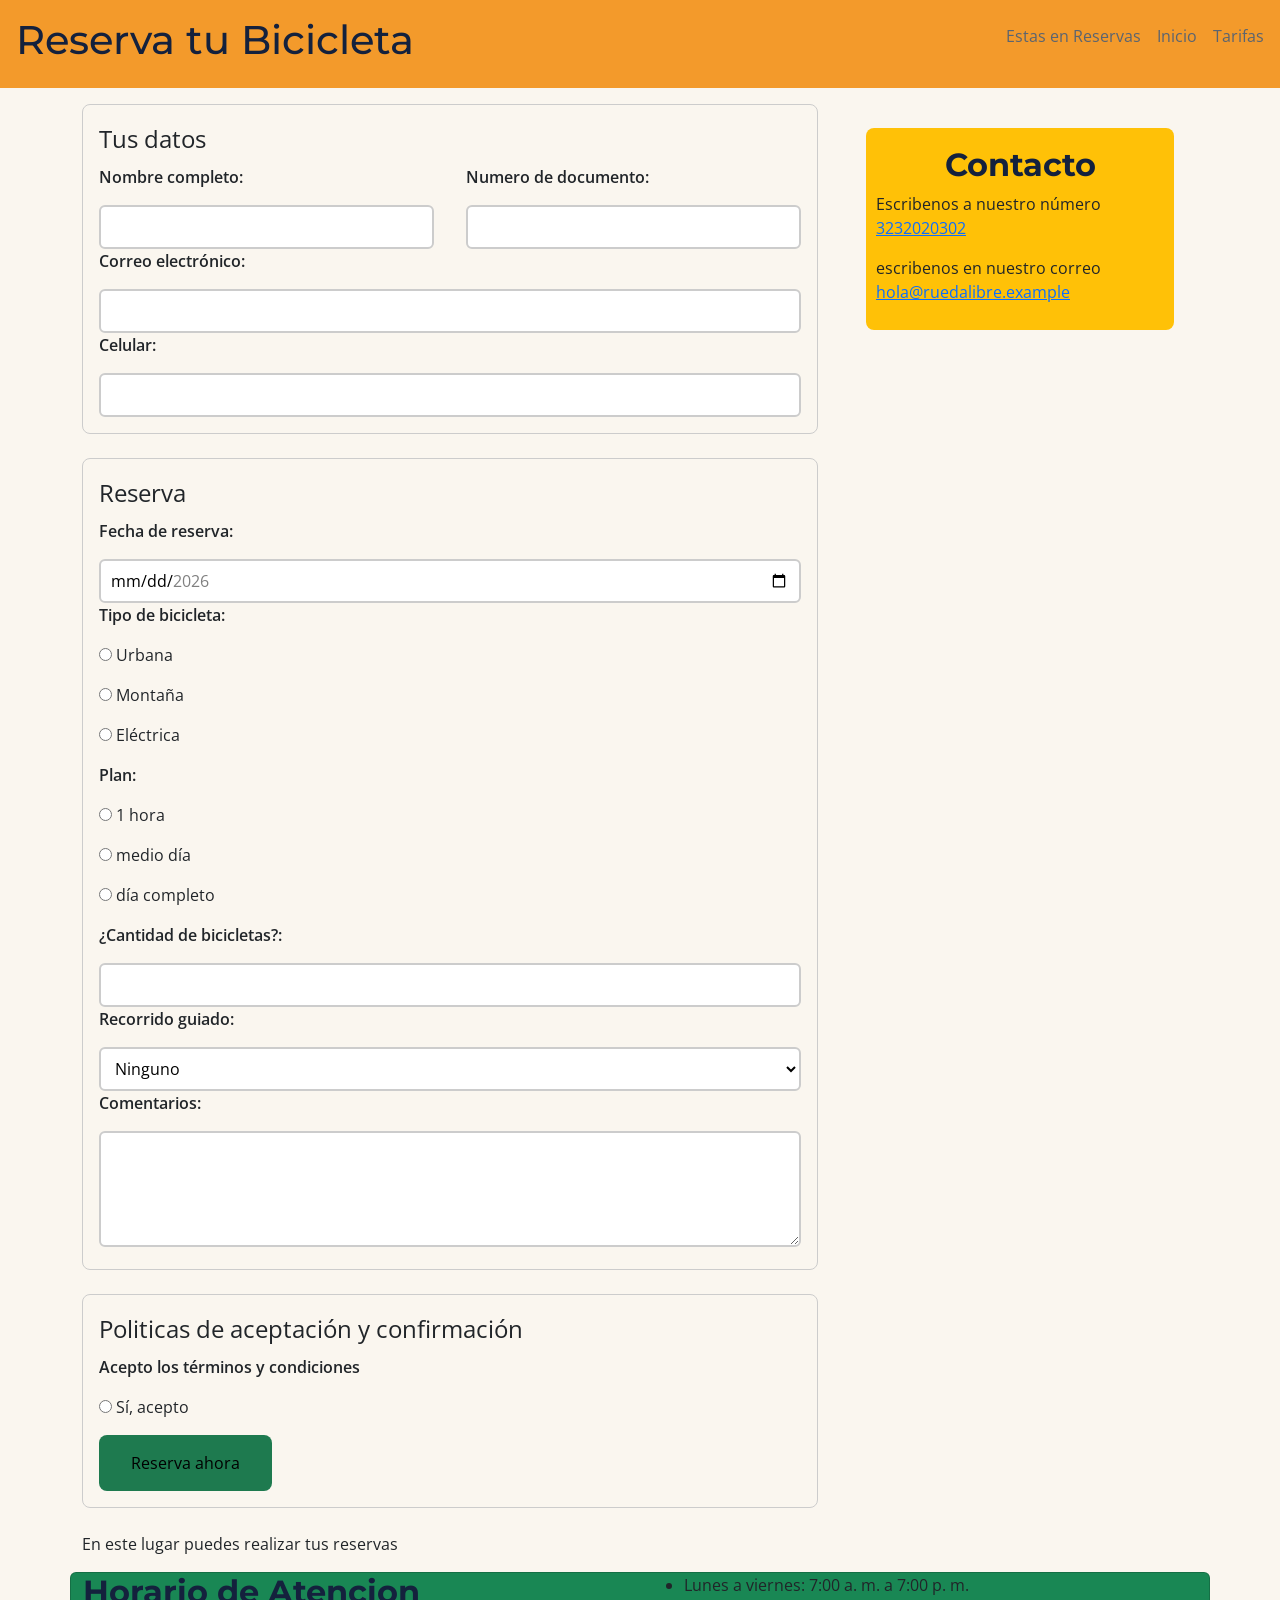
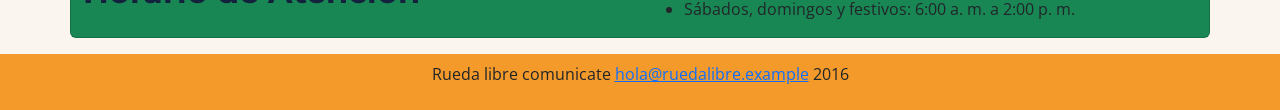
==== paginas/reservas.html @ 87fd2fc1 "fear:modificación de los espacios con boostrap en reservas y tarifas" ====
<!DOCTYPE html>
<html lang="es">
<head>
    <meta charset="UTF-8">
    <meta name="viewport" content="width=device-width, initial-scale=1.0">
    <title>Reservas | Rueda Libre</title>
    <link rel="preconnect" href="https://fonts.googleapis.com">
    <link rel="preconnect" href="https://fonts.gstatic.com" crossorigin>
    <link href="https://fonts.googleapis.com/css2?family=Montserrat&display=swap" rel="stylesheet">
    <link rel="preconnect" href="https://fonts.googleapis.com">
    <link rel="preconnect" href="https://fonts.gstatic.com" crossorigin>
    <link href="https://fonts.googleapis.com/css2?family=Montserrat:wght@700&family=Open+Sans:ital,wght@0,300..800;1,300..800&display=swap" rel="stylesheet">
     <link href="https://cdn.jsdelivr.net/npm/bootstrap@5.3.3/dist/css/bootstrap.min.css" rel="stylesheet" integrity="sha384-QWTKZyjpPEjISv5WaRU9OFeRpok6YctnYmDr5pNlyT2bRjXh0JMhjY6hW+ALEwIH" crossorigin="anonymous">
    <link rel="stylesheet" href="../css/style.css">
</head>
<body>
    <header>
        <h1>Reserva tu Bicicleta</h1>
        <nav>
            <ul id="menu" class="activo">
                <li><a href="reservas.html">Estas en Reservas</a></li>
                <li><a href="../index.html">Inicio</a></li>
                <li><a href="tarifas.html">Tarifas</a></li>
            </ul>
        </nav>
    </header>

    <main>
        <div class="container">
            <div class="row">
                <div class="col-12 col-md-8">
                <section id="direccion">
                        <form action="" method="post" class="formulario">
                            <fieldset>
                                <legend>Tus datos</legend>
                                <section class = "linea">
                                    <div class="campo">
                                    <p><label for="nombre">Nombre completo:</label></p>
                                    <input type="text" id="nombre" name="nombre" minlength="3" required>  
                                    </div>
                                    <div class="campo">
                                    <p><label for="identificacion">Numero de documento: </label></p>
                                    <input type="text" id="identificacion" name="identificacion" pattern="[0-9]{6,10}" required>
                                    </div>
                                </section>
                                
                                <p><label for="correo">Correo electrónico:</label></p>
                                <input type="email" id="correo" name="correo" required>
                                
                                <p><label for="celular">Celular:</label></p>
                                <input type="tel" id="celular" name="telefono" pattern="3[0-9]{9}" required>    
                            </fieldset>

                            <fieldset>
                                <legend>Reserva</legend>
                                <p><label for="fecha">Fecha de reserva:</label></p>
                                <input type="date" id="fecha" name="fecha" min="2026-11-01" max="2026-12-31" required>
                                
                                <p><label>Tipo de bicicleta:</label></p>
                                <p><input type="radio" id="bici-urbana" name="bicicleta" value="urbana" required> Urbana</p>
                                <p><input type="radio" id="bici-montana" name="bicicleta" value="montaña" required> Montaña</p>
                                <p><input type="radio" id="bici-electrica" name="bicicleta" value="eléctrica" required> Eléctrica</p>
                                
                                <p><label>Plan:</label></p>
                                <p><input type="radio" id="plan-hora" name="plan" value="hora" required> 1 hora</p>
                                <p><input type="radio" id="plan-medio" name="plan" value="medio" required> medio día</p>
                                <p><input type="radio" id="plan-completo" name="plan" value="completo" required> día completo</p>
                                
                                <p><label for="cantidad">¿Cantidad de bicicletas?:</label></p>
                                <input type="number" id="cantidad" name="cantidad" min="1" max="6" required>
                                
                                <p><label for="recorrido">Recorrido guiado:</label></p>
                                <select id="recorrido" name="recorrido" required>
                                    <option value="ninguno">Ninguno</option>
                                    <option value="rio">rio y parques</option>
                                    <option value="barrio">Sabores del barrio</option>
                                    <option value="reto">Reto Palmas</option>  
                                </select>
                                
                                <p><label for="comentarios">Comentarios:</label></p>
                                <textarea id="comentarios" name="comentarios" rows="4" cols="50"></textarea>
                            </fieldset>

                            <fieldset> 
                                <legend>Politicas de aceptación y confirmación</legend>
                                <p><label>Acepto los términos y condiciones</label></p>
                                <p><input type="radio" id="aceptacion" name="aceptacion" value="acepto" required> Sí, acepto</p>
                                <button type="submit" class="cta-boton">Reserva ahora</button>
                            </fieldset>
                            <p>En este lugar puedes realizar tus reservas</p>
                        </form>
                </section>
            </div>

                <div class="col-12 col-md-4">
                    <section class="tarjetas-contacto">
                            <article class="tarjetas bg-warning ">
                                <h2 class = "fw-bold m-2 text-center">Contacto</h2>
                                <p>Escribenos a nuestro número <a href="tel:3232020302">3232020302</a></p>
                                <p>escribenos en nuestro correo <a href="mailto:hola@ruedalibre.example">hola@ruedalibre.example</a></p>
                            </article>
                    </section>
                </div> 
            </div> 
        </div>

                
                    <section class = "container card vw-100  bg-success">
                        <div class = "row justify-content-center">
                            <div class = "col-12 col-lg-6">
                                <h2 class ="fw-bold">Horario de Atencion</h2>
                            </div>
                            <div class = "col-12 col-lg-6">
                                <aside aria-label="contenido complementario">
                                    <ul>
                                        <li>Lunes a viernes: 7:00 a. m. a 7:00 p. m.</li>
                                        <li>Sábados, domingos y festivos: 6:00 a. m. a 2:00 p. m.</li>
                                    </ul>
                                </aside>
                            </div>
                        </div>
                    </section> 
        
    </main>

    <footer>
       <p>Rueda libre
       comunicate <a href="mailto:hola@ruedalibre.example">hola@ruedalibre.example</a>
       2016
       </p>
    </footer>
</body>
</html>
---- css/style.css ----
:root {
    --botones--enlaces: #1E7A4F;
    --titulos--encabezados: #14213D;
    --fondo--general: #FAF6EF;
    --texto--secundario: #5B6470;
    --fuente--titulos: 'Montserrat', sans-serif;
    --fuente--texto: 'Open Sans', sans-serif;
    
    --espacio-xs: 0.25rem;
    --espacio-sm: 0.5rem;
    --espacio-md: 1rem;
    --espacio-lg: 1.5rem;
    --espacio-xl: 2rem;
    --radio: 0.5rem;
}

*,
*::before,
*::after {
    box-sizing: border-box;
}

body {
    font-family: var(--fuente--texto);
    background-color: var(--fondo--general);
}

body h1, body h2, body h3, body h4, body h5, body h6 {
    font-family: var(--fuente--titulos);
    color: var(--titulos--encabezados);
}

main, header, footer {
    max-width: 100%;
    margin: 0 auto;
    padding: var(--espacio-md);
}

header {
    display: flex;
    justify-content: space-between;
    align-items: center;
    background-color: #F39A2B;
    padding: 0.5rem;
    transition: transform 0.2s ease;
}

footer {
    display: flex;
    justify-content: space-evenly;
    align-items: flex-start;
    flex-wrap: wrap;
    background-color: #F39A2B;
    padding: 0.5rem;
    transition: transform 0.2s ease;
}

#menu {
    display: flex;
    gap: 1.5rem;
    flex-wrap: wrap;
}

#menu a { 
    color: var(--texto--secundario); 
    transition: all 0.3s ease;
    text-decoration: none;
}

#menu a.activo,
#menu a:hover,
#menu a:focus { 
    color: var(--botones--enlaces); 
    font-weight: 600; 
}

img {
    max-width: 100%;
    display: flex;
    margin: 0 auto;
}

.portada {
    min-height: 60vh;
    display: grid;
    grid-template-columns: 1fr 1fr;
    gap: 2rem;
    align-items: center;
    justify-content: center;
}

.portada-imagen,
.portada-texto {
    width: 100%;
    flex-direction: column;
    position: relative;
}

.servicio {
    padding: var(--espacio-md);
    border: 1px solid var(--titulos--encabezados);
    border-radius: var(--radio);
    background-color: var(--texto--secundario);
    margin-bottom: var(--espacio-lg);
}

.servicio img {
    width: 100%;
    height: auto;
    display: block;
    border-radius: var(--radio);
}

table {
    width: 100%;
    border-collapse: collapse;
}

th, td {
    padding: var(--espacio-sm) var(--espacio-md);
    border: 1px solid var(--texto--secundario);
    text-align: left;
}

th {
    background-color: var(--texto--secundario);
    color: var(--titulos--encabezados);
}

/* Estilos de Formularios */
.formulario fieldset {
    margin-bottom: var(--espacio-lg);
    padding: var(--espacio-md);
    border: 1px solid #ccc;
    border-radius: var(--radio);
}

.formulario label {
    display: block;             
    margin-bottom: var(--espacio-xs);
    font-weight: 600;
}

.formulario input:not([type="radio"]):not([type="checkbox"]),
.formulario select,
.formulario textarea {
    width: 100%;              
    padding: 8px 10px;
    border: 2px solid #ccc;
    border-radius: 6px;
    background-color: #fff;
    transition: border-color 0.3s, box-shadow 0.3s, background-color 0.3s;
}

.formulario input:not([type="radio"]):not([type="checkbox"]):focus,
.formulario select:focus,
.formulario textarea:focus {
    outline: 3px solid var(--botones--enlaces);
    outline-offset: 2px;
    border-color: var(--botones--enlaces);
    background-color: #fff;
}

.formulario input[type="radio"]:focus,
.formulario input[type="checkbox"]:focus {
    outline: 3px solid var(--botones--enlaces);
    outline-offset: 2px;
}

.whatsapp{
    position: fixed;
    bottom: var(--espacio-lg);
    right: var(--espacio-md);
    background-color: var(--verde-ruta);
    color: #FFFFFF;
    padding: var(--espacio-sm);
    border-radius: 8px;
    text-decoration: none;
    z-index: 1000;
}

.etiqueta {
    position: absolute;
    top: 10px;
    left: 10px;
    background-color: #F39A2B;
    color: #030303;
    padding: 0.2rem 0.5rem;
    border-radius: var(--radio);
    
}

.cta-boton {
    display: inline-block;
    background-color: var(--botones--enlaces);
    color: black;
    padding: var(--espacio-md) var(--espacio-xl);
    border: none;
    border-radius: var(--radio);
    text-decoration: none;
    cursor: pointer;
    text-align: center;
    transition: background-color 0.3s ease, transform 0.2s ease;
}

.cta-boton:hover {
    background-color: #14532d; 
    transform: scale(1.05); 
}

.tarjetas {
    display: block;
    background-color: #ffff;
    border-radius: 8px;                
    padding: 10px;
    margin: var(--espacio-lg);              
    transition: transform 0.2s ease; 
    position: relative;
}

.flet-grid {
    display: grid;
    gap: 2rem;
    grid-template-columns: repeat(auto-fit, minmax(20rem, 1fr));
    padding-inline: 2rem;
}

/*.bicicletas {
    display: flex;
    flex-direction: column;
    justify-content: space-between;
}

.bicicletas img {
    width: 100%;
    height: auto;
    object-fit: cover;
}*/

article {
    display: flex;
    align-items: center;
    justify-content: center;
}

article p {
    flex-direction: row;
}


/* #direccion {
    display: grid;
    grid-template-columns: 1fr;
    gap: 2rem;
    align-items: center;
} */

 .tarjeta-contacto{
    flex-wrap: wrap;
 }

.portada {
    display: grid;
    grid-template-columns: 1fr 1fr;
    gap: 2rem;
    align-items: center;
    min-height: 60vh;
}

/* Contenedor de la imagen */
.portada-imagen {
    width: 100%;
    height: 100%;
    max-height: auto; /* Limita la altura máxima para que no sea muy gigante */
    overflow: hidden;
    border-radius: var(--radio); /* Usa tu variable de radio */
    display: flex;
    justify-content: center;
    align-items: center;
}

/* Estilos de la imagen de portada */
.portada-imagen img {
    width: 100%;
    height: 100%;
    object-fit: cover; /* Evita que la imagen se deforme, rellenando el espacio de forma proporcional */
    object-position: center; /* Centra la imagen perfectamente */
}

.linea{
    display: grid;
    grid-template-columns: 1fr 1fr;
    gap: 2rem;
    align-items: center;
}

img {
    max-width: 100%;
    height: auto;
    display: block;
    margin: 0 auto;
}

/* ESTILOS BASE (Móvil: Menú debajo y centrado) */
header {
    display: flex;
    flex-direction: column;
    align-items: center;
    text-align: center;
    background-color: #F39A2B;
    padding: 1rem;
}

#menu {
    display: flex;
    justify-content: center;
    gap: 1rem;
    flex-wrap: wrap;
    padding: 0;
    margin-top: 0.5rem;
    list-style: none;
}

/* TABLET Y ESCRITORIO (Desde 768px en adelante) */
@media (min-width: 768px) {
    header {
        flex-direction: row; /* Vuelve a estar lado a lado */
        justify-content: space-between;
        align-items: center;
    }
    
    #menu {
        margin-top: 0;
    }
}

/* Estilos base móviles para las tablas */
table {
    width: 100%;
    border-collapse: collapse;
    font-size: 0.85rem; /* Letra más compacta para móvil */
}

th, td {
    padding: 0.4rem 0.6rem; /* Relleno reducido para que quepa todo */
    border: 1px solid var(--texto--secundario);
    text-align: left;
}

/* --- TABLET (Mínimo 768px) --- */
@media (min-width: 768px) {
    .portada {
        display: grid;
        grid-template-columns: 1fr 1fr;
        gap: 2rem;
        align-items: center;
    }
}

/* --- ESCRITORIO (Mínimo 1200px) --- */
/* @media (min-width: 1200px) {
    /* Aquí activamos el diseño 2:1 que querías para reservas 
    #direccion {
        display: grid;
        grid-template-columns: 2fr 1fr;
        gap: 2rem;
        align-items: start;
    } 
}*/
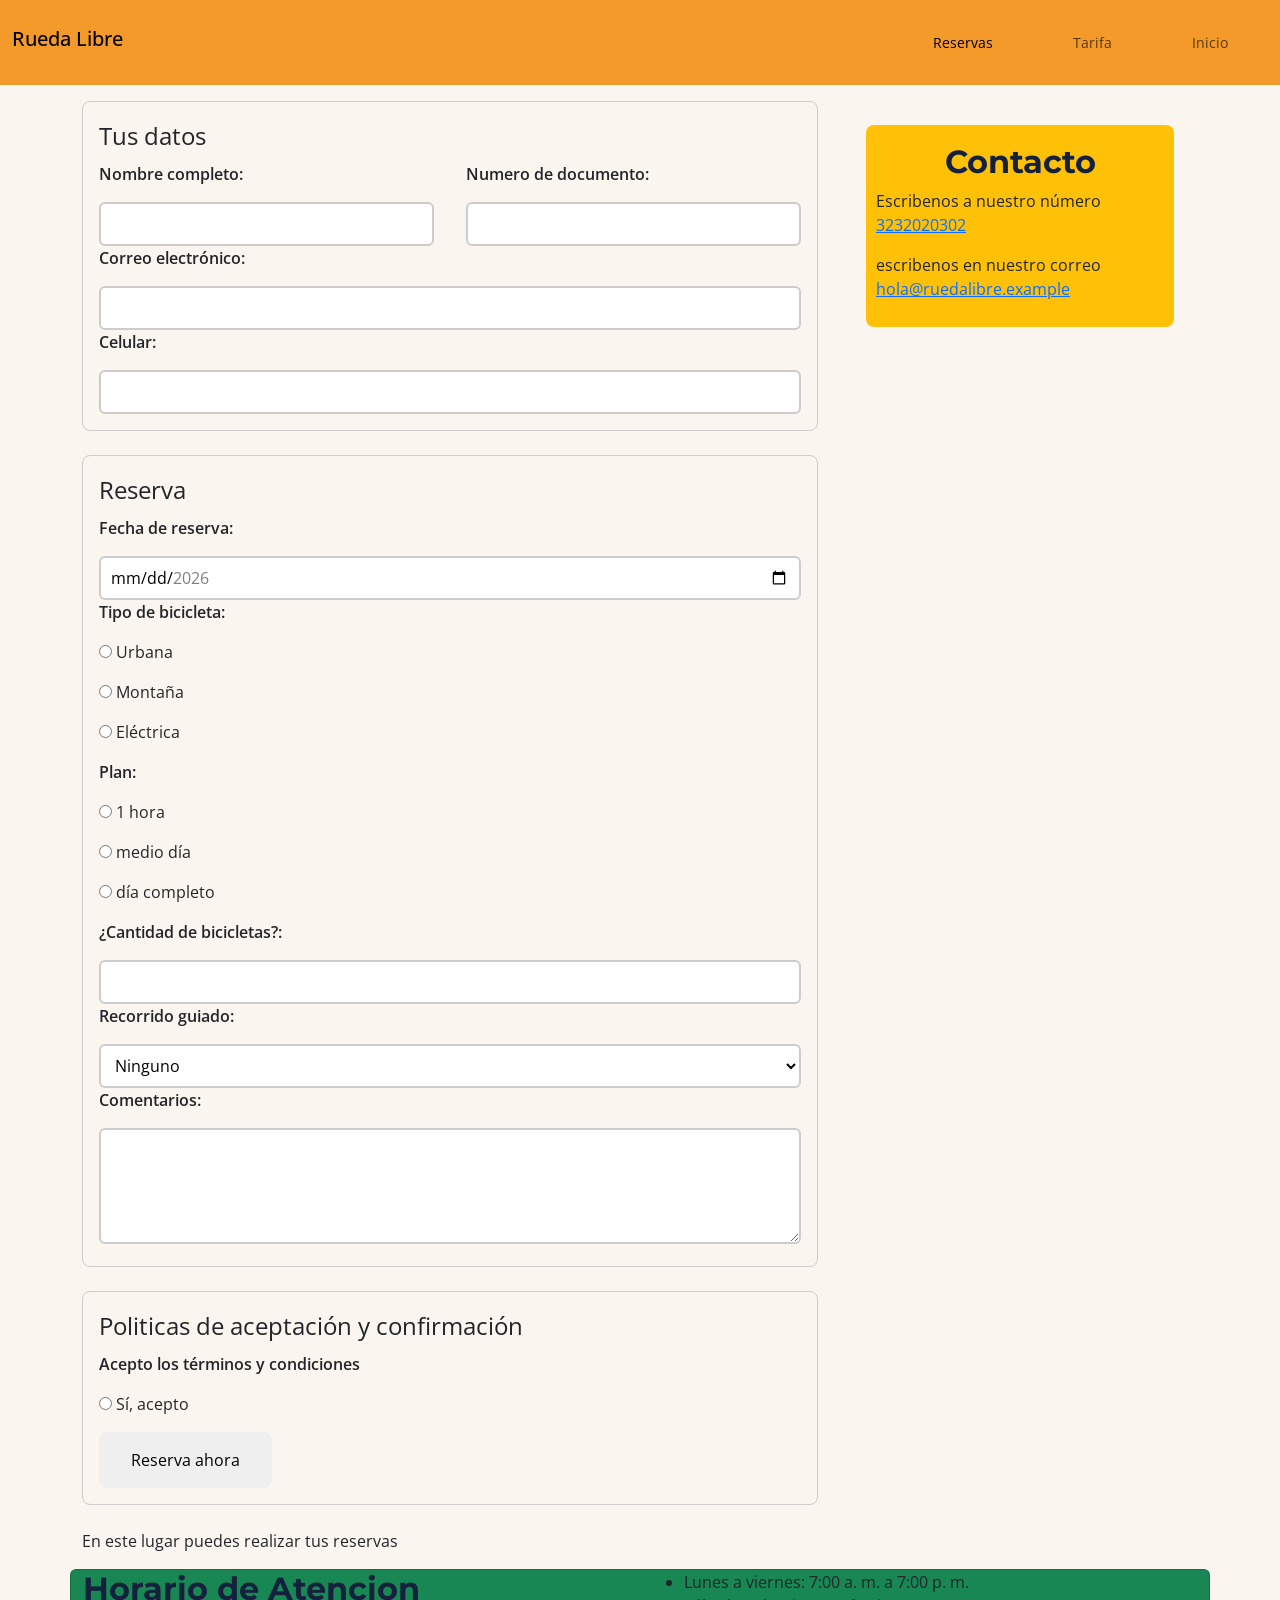
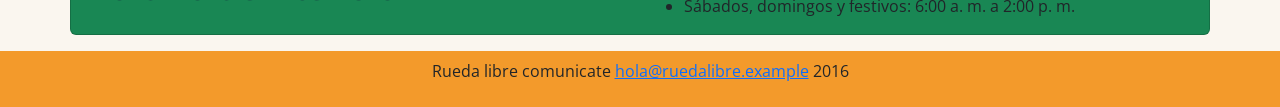
==== commit 047b00dd: "fear: organización del menu y botones del menu tipo menu hamburguesa en lg" ====
--- a/paginas/reservas.html
+++ b/paginas/reservas.html
@@ -14,15 +14,28 @@
     <link rel="stylesheet" href="../css/style.css">
 </head>
 <body>
-    <header>
-        <h1>Reserva tu Bicicleta</h1>
-        <nav>
-            <ul id="menu" class="activo">
-                <li><a href="reservas.html">Estas en Reservas</a></li>
-                <li><a href="../index.html">Inicio</a></li>
-                <li><a href="tarifas.html">Tarifas</a></li>
-            </ul>
-        </nav>
+   <header>
+        <nav class="navbar navbar-expand-lg ">
+  <div class="container-fluid">
+    <a class="navbar-brand h1" href="../index.html">Rueda Libre</a>
+    <button class="navbar-toggler" type="button" data-bs-toggle="collapse" data-bs-target="#menu" aria-controls="navbarNav" aria-expanded="false" aria-label="Toggle navigation">
+      <span class="navbar-toggler-icon"></span>
+    </button>
+    <div class="collapse navbar-collapse " id="menu">
+      <ul class="navbar-nav ms-auto ">
+        <li class="nav-item">
+          <button type="button" class=" btn btn-sm cta-boton"><a class="nav-link active btn btn-lg" aria-current="page" href="reservas.html">Reservas</a></button>
+        </li>
+        <li class="nav-item">
+          <button type="button" class=" btn btn-sm cta-boton"><a class="nav-link btn btn-sm" href="tarifas.html">Tarifa</a></button>
+        </li>
+        <li class="nav-item">
+          <button type="button" class=" btn btn-sm cta-boton"><a class="nav-link" href="../index.html">Inicio</a></button>
+        </li>
+      </ul>
+    </div>
+  </div>
+</nav>
     </header>
 
     <main>
@@ -129,5 +142,6 @@
        2016
        </p>
     </footer>
+    <script src="https://cdn.jsdelivr.net/npm/bootstrap@5.3.8/dist/js/bootstrap.bundle.min.js" integrity="sha384-FKyoEForCGlyvwx9Hj09JcYn3nv7wiPVlz7YYwJrWVcXK/BmnVDxM+D2scQbITxI" crossorigin="anonymous"></script>
 </body>
 </html>
--- a/css/style.css
+++ b/css/style.css
@@ -30,44 +30,47 @@
     color: var(--titulos--encabezados);
 }
 
-main, header, footer {
+ main, /*header,*/ footer { 
     max-width: 100%;
     margin: 0 auto;
     padding: var(--espacio-md);
 }
 
-header {
+header{
+    background-color: #F39A2B;
+}
+
+/* header {
     display: flex;
     justify-content: space-between;
     align-items: center;
     background-color: #F39A2B;
     padding: 0.5rem;
     transition: transform 0.2s ease;
-}
+} */
 
 footer {
     display: flex;
     justify-content: space-evenly;
-    align-items: flex-start;
     flex-wrap: wrap;
     background-color: #F39A2B;
     padding: 0.5rem;
     transition: transform 0.2s ease;
 }
 
-#menu {
+/* #menu {
     display: flex;
     gap: 1.5rem;
     flex-wrap: wrap;
-}
-
-#menu a { 
+} */
+
+/* #menu a { 
     color: var(--texto--secundario); 
     transition: all 0.3s ease;
     text-decoration: none;
-}
-
-#menu a.activo,
+} */
+
+/* #menu a.activo, */
 #menu a:hover,
 #menu a:focus { 
     color: var(--botones--enlaces); 
@@ -192,7 +195,6 @@
 
 .cta-boton {
     display: inline-block;
-    background-color: var(--botones--enlaces);
     color: black;
     padding: var(--espacio-md) var(--espacio-xl);
     border: none;
@@ -204,7 +206,7 @@
 }
 
 .cta-boton:hover {
-    background-color: #14532d; 
+    background-color:var(--titulos--encabezados); 
     transform: scale(1.05); 
 }
 
@@ -302,16 +304,15 @@
 }
 
 /* ESTILOS BASE (Móvil: Menú debajo y centrado) */
-header {
-    display: flex;
-    flex-direction: column;
+/* header {
+    display: flex;
     align-items: center;
     text-align: center;
     background-color: #F39A2B;
     padding: 1rem;
-}
-
-#menu {
+} */
+
+/* #menu {
     display: flex;
     justify-content: center;
     gap: 1rem;
@@ -319,12 +320,12 @@
     padding: 0;
     margin-top: 0.5rem;
     list-style: none;
-}
+} */
 
 /* TABLET Y ESCRITORIO (Desde 768px en adelante) */
-@media (min-width: 768px) {
+/* @media (min-width: 768px) {
     header {
-        flex-direction: row; /* Vuelve a estar lado a lado */
+        flex-direction: row; /* Vuelve a estar lado a lado 
         justify-content: space-between;
         align-items: center;
     }
@@ -332,7 +333,7 @@
     #menu {
         margin-top: 0;
     }
-}
+} */
 
 /* Estilos base móviles para las tablas */
 table {
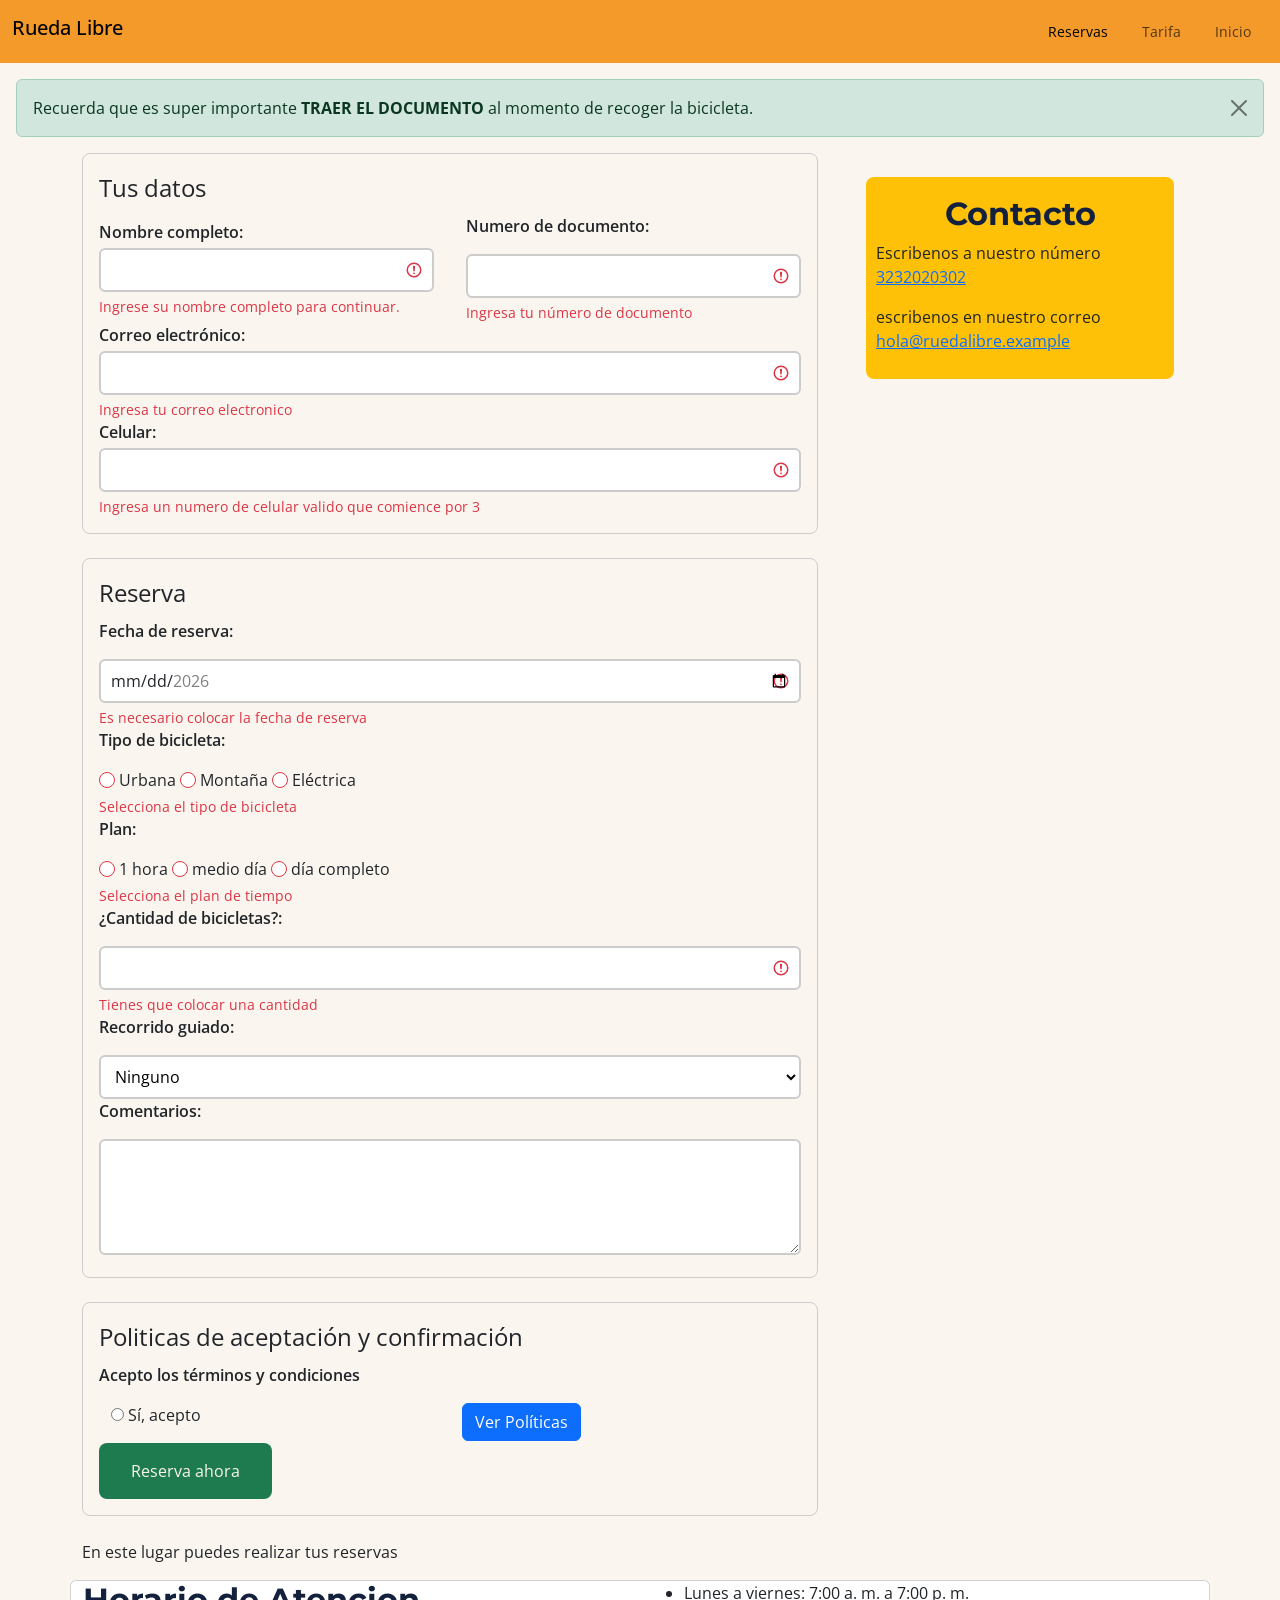
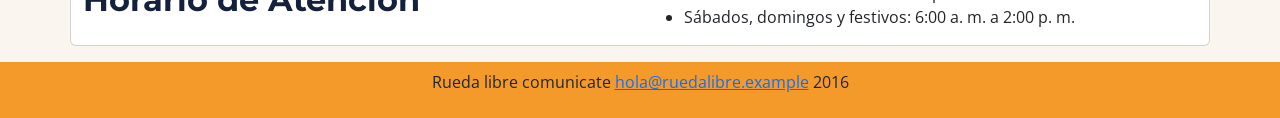
==== commit 5aba4365: "fear: formulario con sus requerimientos" ====
--- a/paginas/reservas.html
+++ b/paginas/reservas.html
@@ -24,13 +24,13 @@
     <div class="collapse navbar-collapse " id="menu">
       <ul class="navbar-nav ms-auto ">
         <li class="nav-item">
-          <button type="button" class=" btn btn-sm cta-boton"><a class="nav-link active btn btn-lg" aria-current="page" href="reservas.html">Reservas</a></button>
+          <button type="button" class=" btn btn-sm"><a class="nav-link active btn btn-lg" aria-current="page" href="reservas.html">Reservas</a></button>
         </li>
         <li class="nav-item">
-          <button type="button" class=" btn btn-sm cta-boton"><a class="nav-link btn btn-sm" href="tarifas.html">Tarifa</a></button>
+          <button type="button" class=" btn btn-sm "><a class="nav-link btn btn-sm" href="tarifas.html">Tarifa</a></button>
         </li>
         <li class="nav-item">
-          <button type="button" class=" btn btn-sm cta-boton"><a class="nav-link" href="../index.html">Inicio</a></button>
+          <button type="button" class=" btn btn-sm "><a class="nav-link" href="../index.html">Inicio</a></button>
         </li>
       </ul>
     </div>
@@ -39,50 +39,65 @@
     </header>
 
     <main>
+        <div class="alert alert-success alert-dismissible fade show" role="alert">
+           Recuerda que es super importante <strong>TRAER EL DOCUMENTO</strong> al momento de recoger la bicicleta.
+            <button type="button" class="btn-close" data-bs-dismiss="alert" aria-label="Close"></button>
+        </div>
         <div class="container">
             <div class="row">
                 <div class="col-12 col-md-8">
                 <section id="direccion">
-                        <form action="" method="post" class="formulario">
+                        <form action="" method="post" class="formulario needs-validation was-validated" novalidate>
                             <fieldset>
                                 <legend>Tus datos</legend>
                                 <section class = "linea">
-                                    <div class="campo">
-                                    <p><label for="nombre">Nombre completo:</label></p>
-                                    <input type="text" id="nombre" name="nombre" minlength="3" required>  
-                                    </div>
-                                    <div class="campo">
-                                    <p><label for="identificacion">Numero de documento: </label></p>
-                                    <input type="text" id="identificacion" name="identificacion" pattern="[0-9]{6,10}" required>
+                                    <div>
+                                        <label for="nombre" class ="form-label">Nombre completo:</label>
+                                        <input type="text" id="nombre"  class ="form-control" name="nombre" minlength="3" required> 
+                                        <div class="invalid-feedback">Ingrese su nombre completo para continuar.</div>
+                                        </div>
+                                    <div>
+                                        <p><label for="identificacion" class ="form-label">Numero de documento: </label></p>
+                                        <input type="text" id="identificacion"  class ="form-control" name="identificacion" pattern="[0-9]{6,10}" required>
+                                        <div class ="invalid-feedback">Ingresa tu número de documento</div>
                                     </div>
                                 </section>
                                 
-                                <p><label for="correo">Correo electrónico:</label></p>
-                                <input type="email" id="correo" name="correo" required>
+                                <label for="correo" class ="form-label" >Correo electrónico:</label>
+                                <input type="email" id="correo" class ="form-control" name="correo" required>
+                                <div class = "invalid-feedback"> Ingresa tu correo electronico</div>
                                 
-                                <p><label for="celular">Celular:</label></p>
-                                <input type="tel" id="celular" name="telefono" pattern="3[0-9]{9}" required>    
+                                <label for="celular" class ="form-label">Celular:</label>
+                                <input type="tel" id="celular" class ="form-control" name="telefono" pattern="3[0-9]{9}" required>  
+                                <div class ="invalid-feedback"> Ingresa un numero de celular valido  que comience por 3</div>  
                             </fieldset>
 
                             <fieldset>
                                 <legend>Reserva</legend>
-                                <p><label for="fecha">Fecha de reserva:</label></p>
-                                <input type="date" id="fecha" name="fecha" min="2026-11-01" max="2026-12-31" required>
-                                
-                                <p><label>Tipo de bicicleta:</label></p>
-                                <p><input type="radio" id="bici-urbana" name="bicicleta" value="urbana" required> Urbana</p>
-                                <p><input type="radio" id="bici-montana" name="bicicleta" value="montaña" required> Montaña</p>
-                                <p><input type="radio" id="bici-electrica" name="bicicleta" value="eléctrica" required> Eléctrica</p>
-                                
-                                <p><label>Plan:</label></p>
-                                <p><input type="radio" id="plan-hora" name="plan" value="hora" required> 1 hora</p>
-                                <p><input type="radio" id="plan-medio" name="plan" value="medio" required> medio día</p>
-                                <p><input type="radio" id="plan-completo" name="plan" value="completo" required> día completo</p>
-                                
-                                <p><label for="cantidad">¿Cantidad de bicicletas?:</label></p>
-                                <input type="number" id="cantidad" name="cantidad" min="1" max="6" required>
-                                
-                                <p><label for="recorrido">Recorrido guiado:</label></p>
+                                <p><label for="fecha" class ="form-label">Fecha de reserva:</label></p>
+                                <input type="date" class = "form-control" id="fecha" name="fecha" min="2026-11-01" max="2026-12-31" required>
+                                <div class="invalid-feedback">Es necesario colocar la fecha de reserva</div>
+                                <div>
+                                    <label class ="form-label">Tipo de bicicleta:</label></p>
+                                    <input type="radio" id="bici-urbana" name="bicicleta"  class = "form-check-input" value="urbana" required> Urbana
+                                    <input type="radio" id="bici-montana" name="bicicleta" class = "form-check-input"  value="montaña" required> Montaña
+                                    <input type="radio" id="bici-electrica" name="bicicleta" class = "form-check-input"  value="eléctrica" required> Eléctrica
+                                    <div class="invalid-feedback">Selecciona el tipo de bicicleta</div>
+                                </div>
+                                <div>
+                                    <label class ="form-label">Plan:</label></p>
+                                    <input type="radio" id="plan-hora" name="plan" class="form-check-input" value="hora" required> 1 hora
+                                    <input type="radio" id="plan-medio" name="plan" class="form-check-input" value="medio" required> medio día
+                                    <input type="radio" id="plan-completo" name="plan" class="form-check-input"  value="completo" required> día completo
+                                    <div class = "invalid-feedback"> Selecciona el plan de tiempo</div>
+                                </div>
+
+                                <div>
+                                    <label for="cantidad" class ="form-label">¿Cantidad de bicicletas?:</label></p>
+                                    <input type="number" id="cantidad" class ="form-control" name="cantidad" min="1" max="6" required>
+                                    <div class="invalid-feedback"> Tienes que colocar una cantidad</div>
+                                </div>
+                                <p><label for="recorrido" class ="form-label">Recorrido guiado:</label></p>
                                 <select id="recorrido" name="recorrido" required>
                                     <option value="ninguno">Ninguno</option>
                                     <option value="rio">rio y parques</option>
@@ -90,18 +105,49 @@
                                     <option value="reto">Reto Palmas</option>  
                                 </select>
                                 
-                                <p><label for="comentarios">Comentarios:</label></p>
+                                <p><label for="comentarios" class ="form-label">Comentarios:</label></p>
                                 <textarea id="comentarios" name="comentarios" rows="4" cols="50"></textarea>
                             </fieldset>
 
                             <fieldset> 
                                 <legend>Politicas de aceptación y confirmación</legend>
-                                <p><label>Acepto los términos y condiciones</label></p>
-                                <p><input type="radio" id="aceptacion" name="aceptacion" value="acepto" required> Sí, acepto</p>
+                                <p><label class ="form-label">Acepto los términos y condiciones</label></p>
+                                <div class="container">
+                                    <div class="row">
+                                        <div class="col-12 col-lg-6">
+                                            <p><input type="radio" id="aceptacion" name="aceptacion" value="acepto" required> Sí, acepto</p>
+                                        </div>
+                                        <div class="col-12 col-lg-6 me-auto">
+                                            <button type="button" class="btn btn-primary" data-bs-toggle="modal" data-bs-target="#exampleModal">Ver Políticas</button>
+                                        </div>
+                                    </div>
+                                </div>
                                 <button type="submit" class="cta-boton">Reserva ahora</button>
                             </fieldset>
                             <p>En este lugar puedes realizar tus reservas</p>
                         </form>
+                        <div class="modal fade" id="exampleModal" tabindex="-1" aria-labelledby="exampleModalLabel" aria-hidden="true">
+                            <div class="modal-dialog">
+                                <div class="modal-content">
+                                    <div class="modal-header">
+                                        <h1 class="modal-title fs-5" id="exampleModalLabel">Politicas de Alquiler</h1>
+                                        <button type="button" class="btn-close" data-bs-dismiss="modal" aria-label="Close"></button>
+                                    </div>
+                                    <div class="modal-body">
+                                        <ol>
+                                            <li class="py-2" >Presenta tu documento de identidad original al recoger la bicicleta.</li>
+                                            <li class="py-2" >Revisa la bicicleta con el asesor antes de salir.</li>
+                                            <li class="py-2" >Cada 15 minutos de retraso en la devolución tienen un recargo de $5.000.</li>
+                                            <li class="py-2" >Los daños por mal uso se cobran según el costo de la reparación.</li>
+                                            <li class="py-2" >Los menores de edad deben estar acompañados por un adulto responsable.</li>
+                                        </ol>
+                                    </div>
+                                    <div class="modal-footer">
+                                    <button type="button" class="btn btn-primary" data-bs-dismiss="modal">Cerrar</button>
+      </div>
+    </div>
+  </div>
+</div>
                 </section>
             </div>
 
@@ -118,12 +164,12 @@
         </div>
 
                 
-                    <section class = "container card vw-100  bg-success">
-                        <div class = "row justify-content-center">
+                    <section class = "container card vw-100">
+                        <div class = "row">
                             <div class = "col-12 col-lg-6">
                                 <h2 class ="fw-bold">Horario de Atencion</h2>
                             </div>
-                            <div class = "col-12 col-lg-6">
+                            <div class = "col-12 col-lg-6 me-auto">
                                 <aside aria-label="contenido complementario">
                                     <ul>
                                         <li>Lunes a viernes: 7:00 a. m. a 7:00 p. m.</li>
--- a/css/style.css
+++ b/css/style.css
@@ -3,6 +3,7 @@
     --titulos--encabezados: #14213D;
     --fondo--general: #FAF6EF;
     --texto--secundario: #5B6470;
+    --naranja--pedal:#F39A2B;
     --fuente--titulos: 'Montserrat', sans-serif;
     --fuente--texto: 'Open Sans', sans-serif;
     
@@ -158,15 +159,11 @@
 .formulario input:not([type="radio"]):not([type="checkbox"]):focus,
 .formulario select:focus,
 .formulario textarea:focus {
-    outline: 3px solid var(--botones--enlaces);
-    outline-offset: 2px;
-    border-color: var(--botones--enlaces);
     background-color: #fff;
 }
 
 .formulario input[type="radio"]:focus,
 .formulario input[type="checkbox"]:focus {
-    outline: 3px solid var(--botones--enlaces);
     outline-offset: 2px;
 }
 
@@ -195,14 +192,14 @@
 
 .cta-boton {
     display: inline-block;
-    color: black;
+    color: var(--fondo--general);
     padding: var(--espacio-md) var(--espacio-xl);
     border: none;
     border-radius: var(--radio);
     text-decoration: none;
     cursor: pointer;
     text-align: center;
-    transition: background-color 0.3s ease, transform 0.2s ease;
+    background-color: var(--botones--enlaces);
 }
 
 .cta-boton:hover {
@@ -367,4 +364,28 @@
         gap: 2rem;
         align-items: start;
     } 
-}*/+}*/
+
+#modalPoliticas {
+    .modal-header {
+        background-color: var();
+        border-bottom-color: var();
+    }
+    .modal-title {
+        color: var(--blanco);
+        background-color: transparent;
+    }
+    .btn-close {
+        filter: invert(1) grayscale(100%) brightness(200%);
+    }
+    .modal-content {
+        --bs-modal-bg: var();
+        --bs-modal-color: var();
+        --bs-modal-border-color: var();
+    }
+    .btn{
+        background-color: var();
+        color: var();
+        border:none;
+    }
+}
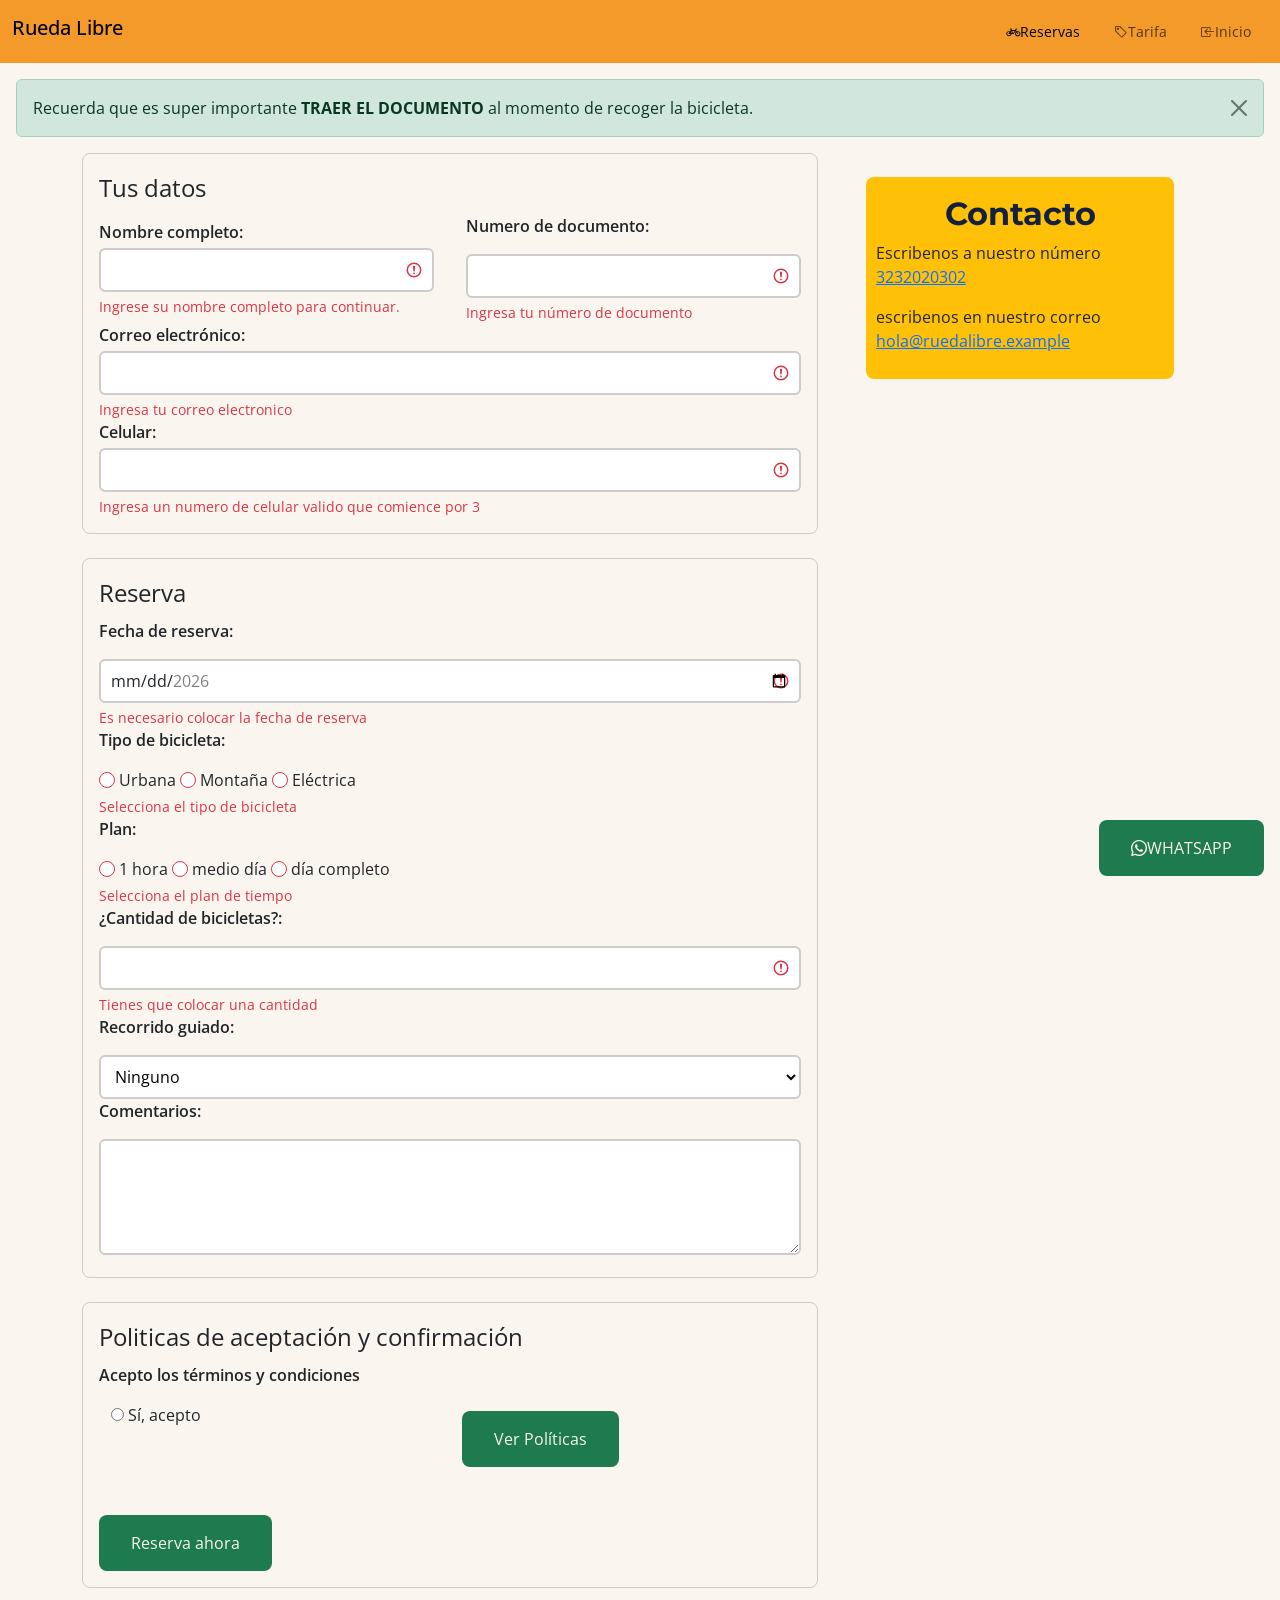
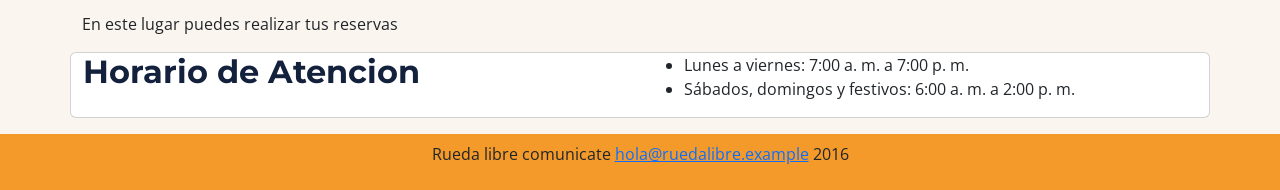
==== commit a50e0771: "docs:Rueda libre v2.0" ====
--- a/paginas/reservas.html
+++ b/paginas/reservas.html
@@ -11,6 +11,7 @@
     <link rel="preconnect" href="https://fonts.gstatic.com" crossorigin>
     <link href="https://fonts.googleapis.com/css2?family=Montserrat:wght@700&family=Open+Sans:ital,wght@0,300..800;1,300..800&display=swap" rel="stylesheet">
      <link href="https://cdn.jsdelivr.net/npm/bootstrap@5.3.3/dist/css/bootstrap.min.css" rel="stylesheet" integrity="sha384-QWTKZyjpPEjISv5WaRU9OFeRpok6YctnYmDr5pNlyT2bRjXh0JMhjY6hW+ALEwIH" crossorigin="anonymous">
+     <link rel="stylesheet" href="https://cdn.jsdelivr.net/npm/bootstrap-icons@1.13.2/font/bootstrap-icons.min.css">
     <link rel="stylesheet" href="../css/style.css">
 </head>
 <body>
@@ -24,13 +25,13 @@
     <div class="collapse navbar-collapse " id="menu">
       <ul class="navbar-nav ms-auto ">
         <li class="nav-item">
-          <button type="button" class=" btn btn-sm"><a class="nav-link active btn btn-lg" aria-current="page" href="reservas.html">Reservas</a></button>
+          <button type="button" class=" btn btn-sm"><a class="nav-link active btn btn-lg" aria-current="page" href="reservas.html"><i class="bi bi-bicycle"></i>Reservas</a></button>
         </li>
         <li class="nav-item">
-          <button type="button" class=" btn btn-sm "><a class="nav-link btn btn-sm" href="tarifas.html">Tarifa</a></button>
+          <button type="button" class=" btn btn-sm "><a class="nav-link btn btn-sm" href="tarifas.html"><i class="bi bi-tag"></i>Tarifa</a></button>
         </li>
         <li class="nav-item">
-          <button type="button" class=" btn btn-sm "><a class="nav-link" href="../index.html">Inicio</a></button>
+          <button type="button" class=" btn btn-sm "><a class="nav-link" href="../index.html"><i class="bi bi-box-arrow-in-left"></i>Inicio</a></button>
         </li>
       </ul>
     </div>
@@ -117,8 +118,8 @@
                                         <div class="col-12 col-lg-6">
                                             <p><input type="radio" id="aceptacion" name="aceptacion" value="acepto" required> Sí, acepto</p>
                                         </div>
-                                        <div class="col-12 col-lg-6 me-auto">
-                                            <button type="button" class="btn btn-primary" data-bs-toggle="modal" data-bs-target="#exampleModal">Ver Políticas</button>
+                                        <div class="col-12 col-md-6 me-auto pb-5 pt-2">
+                                            <button type="button" class="cta-boton" data-bs-toggle="modal" data-bs-target="#politicas">Ver Políticas</button>
                                         </div>
                                     </div>
                                 </div>
@@ -126,11 +127,11 @@
                             </fieldset>
                             <p>En este lugar puedes realizar tus reservas</p>
                         </form>
-                        <div class="modal fade" id="exampleModal" tabindex="-1" aria-labelledby="exampleModalLabel" aria-hidden="true">
+                        <div class="modal fade" id="politicas" tabindex="-1" aria-labelledby="exampleModalLabel" aria-hidden="true">
                             <div class="modal-dialog">
                                 <div class="modal-content">
                                     <div class="modal-header">
-                                        <h1 class="modal-title fs-5" id="exampleModalLabel">Politicas de Alquiler</h1>
+                                        <h1 class="modal-title fs-5" id="exampleModalLabel"><strong>Politicas de Alquiler</strong></h1>
                                         <button type="button" class="btn-close" data-bs-dismiss="modal" aria-label="Close"></button>
                                     </div>
                                     <div class="modal-body">
@@ -179,6 +180,9 @@
                             </div>
                         </div>
                     </section> 
+
+                    <a href="https://wa.me/573000000000" class="whatsapp cta-boton" 
+    target="_blank" aria-label="Contactanos por WPP" rel="noopener noreferrer"><i class="bi bi-whatsapp"></i>WHATSAPP</a>
         
     </main>
 
--- a/css/style.css
+++ b/css/style.css
@@ -366,26 +366,25 @@
     } 
 }*/
 
-#modalPoliticas {
+#politicas {
     .modal-header {
-        background-color: var();
-        border-bottom-color: var();
+        background-color: var(--naranja--pedal);
+        border-bottom-color: var(--naranja--pedal);
     }
     .modal-title {
-        color: var(--blanco);
+        color: var(--titulos--encabezados);
         background-color: transparent;
     }
     .btn-close {
         filter: invert(1) grayscale(100%) brightness(200%);
     }
     .modal-content {
-        --bs-modal-bg: var();
-        --bs-modal-color: var();
-        --bs-modal-border-color: var();
+        --bs-modal-bg: var(--fondo--general);
+        --bs-modal-color: var(--titulos--encabezados);
     }
     .btn{
-        background-color: var();
-        color: var();
+        background-color: var(--botones--enlaces);
+        color: var(--fondo--general);
         border:none;
     }
 }
